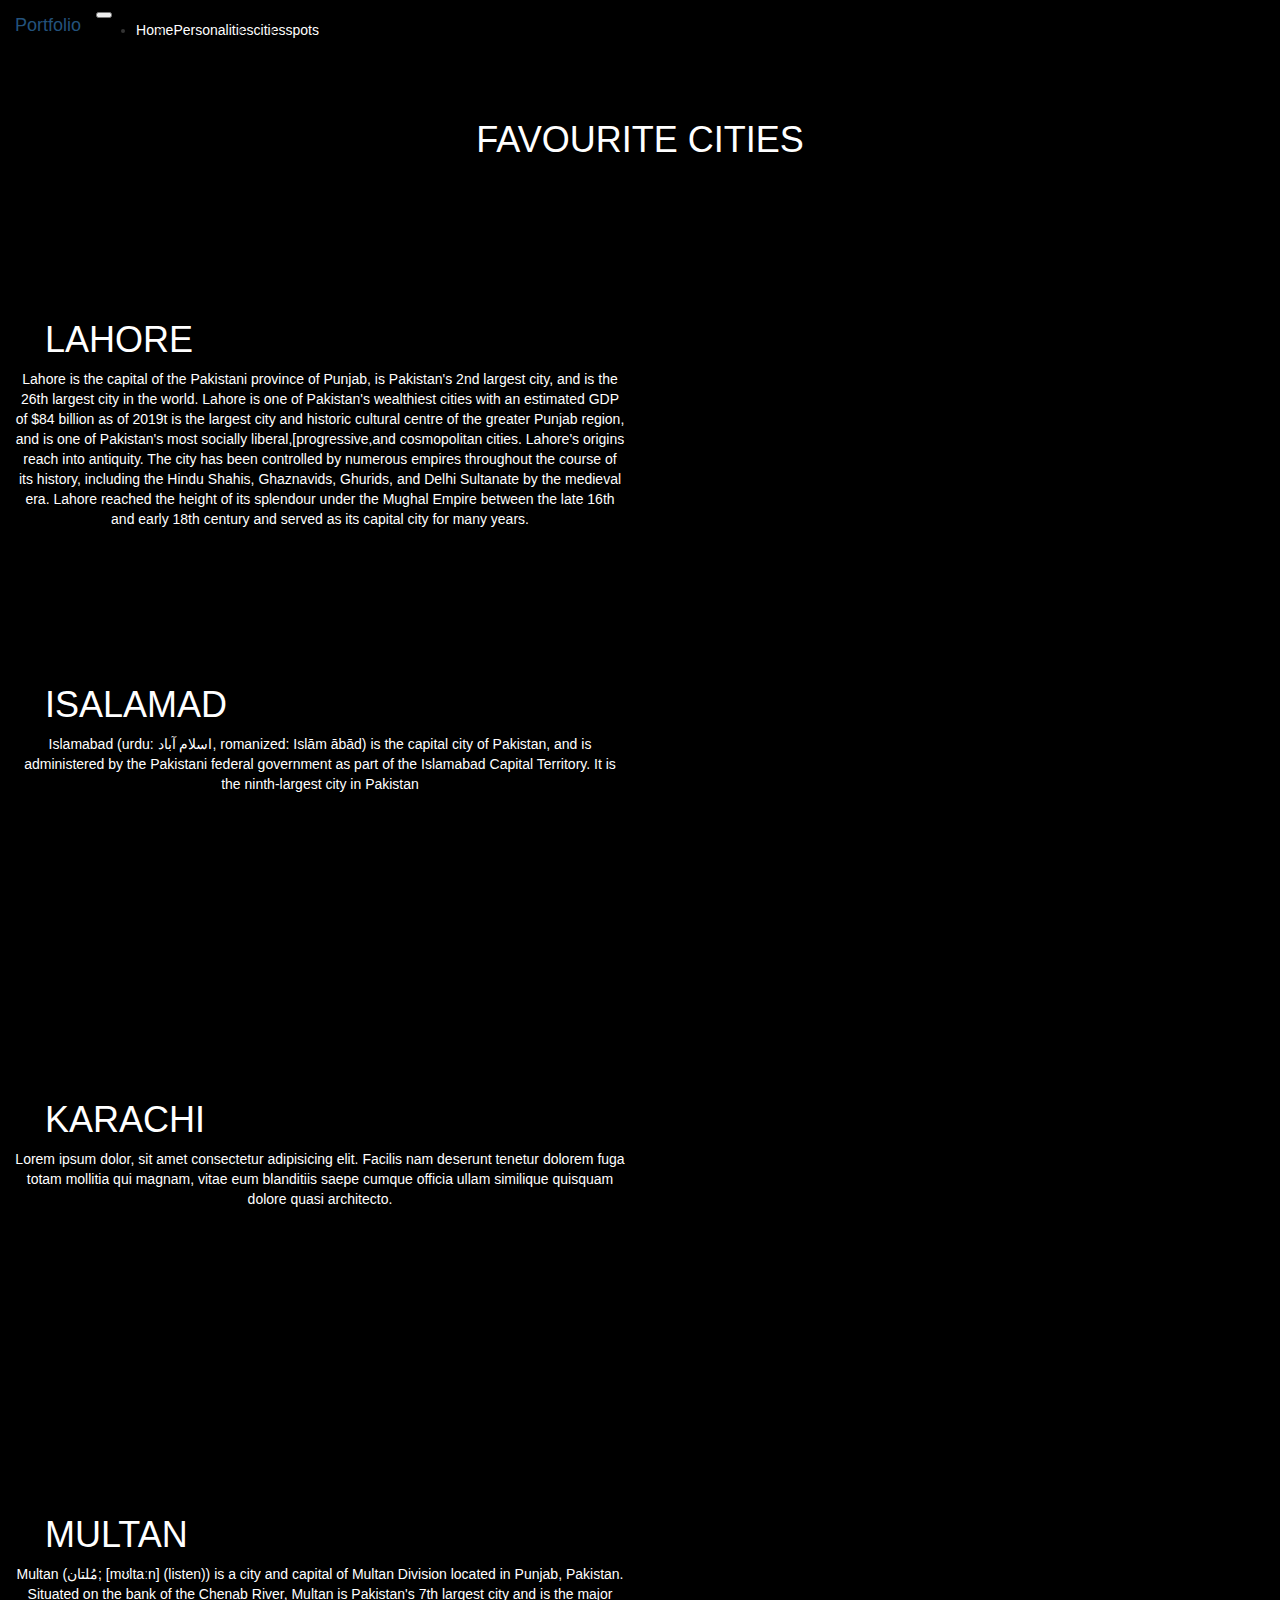
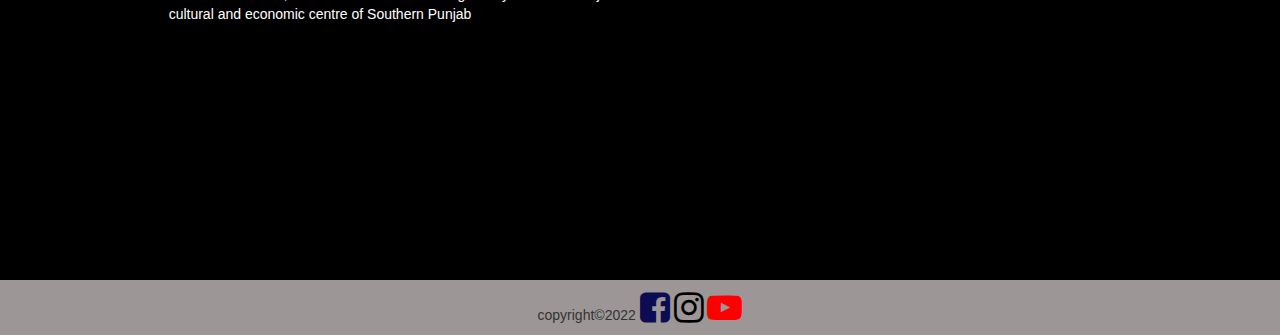
==== cities.html @ ba998890 "commit" ====
<!DOCTYPE html>
<html lang="en">
<head>
    <meta charset="UTF-8">
    <meta http-equiv="X-UA-Compatible" content="IE=edge">
    <meta name="viewport" content="width=device-width, initial-scale=1.0">
    <title>Maham</title>
    <link rel="stylesheet" href="https://cdnjs.cloudflare.com/ajax/libs/font-awesome/4.7.0/css/font-awesome.min.css">
    <link href="https://cdn.jsdelivr.net/npm/bootstrap@5.1.3/dist/css/bootstrap.min.css" rel="stylesheet" integrity="sha384-1BmE4kWBq78iYhFldvKuhfTAU6auU8tT94WrHftjDbrCEXSU1oBoqyl2QvZ6jIW3" crossorigin="anonymous">
    <link rel="stylesheet" href="style.css">
    <link rel="stylesheet" href="https://fonts.googleapis.com/css?family=Sofia">
    <link rel="stylesheet" href="https://maxcdn.bootstrapcdn.com/bootstrap/3.4.1/css/bootstrap.min.css">
    <script src="https://ajax.googleapis.com/ajax/libs/jquery/3.6.0/jquery.min.js"></script>
    <script src="https://maxcdn.bootstrapcdn.com/bootstrap/3.4.1/js/bootstrap.min.js"></script>
    

</head>
<body style="background-color: black;">

    
  <nav class="navbar navbar-expand-lg navbar-dark navbar-fixed-top" style="background-color:black ;">
    <a class="navbar-brand" href="#">Portfolio</a>
    <button class="navbar-toggler" type="button" data-toggle="collapse" data-target="#navbarNav" aria-controls="navbarNav" aria-expanded="false" aria-label="Toggle navigation">
      <span class="navbar-toggler-icon"></span>
    </button>
    <div class="collapse navbar-collapse" id="navbarNav">
      <ul class="navbar-nav">
        <li class="nav-item active">
          <a class="nav-link" href="index.html">Home <span class="sr-only">(current)</span></a>
        </li>
        <li class="nav-item">
          <a class="nav-link" href="personalitiess.html">Personalities</a>
        </li>
        <li class="nav-item">
          <a class="nav-link" href="cities.html">cities</a>
        </li>
        <li class="nav-item">
          <a class="nav-link" href="spots.html">spots</a>
        </li>
      </ul>
    </div>
  </nav>
       

<div class="container-fluid">
                 
        <h1 style="padding-top:100px;padding-bottom:50px;text-align:center;color: white;"> FAVOURITE CITIES</h1>
                       
       
       
                          
        <div class="row">
        
              

            <div class="col col-xl-6 col-lg-6 col-md-12  col-12 col-sm-12">
           <h1 style="padding-top:80px;padding-left:30px;color: white;">LAHORE</h1>
            <p style="text-align:center ;color: white;">Lahore is the capital of the Pakistani province of Punjab, is Pakistan's 2nd largest city, and is the 26th largest city in the world. Lahore is one of Pakistan's wealthiest cities with an estimated GDP of $84 billion as of 2019t is the largest city and historic cultural centre of the greater Punjab region, and is one of Pakistan's most socially liberal,[progressive,and cosmopolitan cities.

              Lahore's origins reach into antiquity. The city has been controlled by numerous empires throughout the course of its history, including the Hindu Shahis, Ghaznavids, Ghurids, and Delhi Sultanate by the medieval era. Lahore reached the height of its splendour under the Mughal Empire between the late 16th and early 18th century and served as its capital city for many years.</p>
    
        </div>

<div class="col col-xl-6 col-lg-6 col-md-12  col-12 col-sm-12" style="text-align: center;">

    <iframe width="450" height="360" src="https://www.youtube.com/embed/R_t0qhgpB5I" title="YouTube video player" frameborder="0" allow="accelerometer; autoplay; clipboard-write; encrypted-media; gyroscope; picture-in-picture" allowfullscreen></iframe>

</div>
        
<div class="col col-xl-6 col-lg-6 col-md-12  col-12 col-sm-12">
    <h1 style="padding-top:80px;padding-left:30px;color: white;">ISALAMAD</h1>
     <p style="text-align:center ;color: white;">Islamabad (urdu: اسلام آباد, romanized: Islām ābād) is the capital city of Pakistan, and is administered by the Pakistani federal government as part of the Islamabad Capital Territory. It is the ninth-largest city in Pakistan</p>

 </div>

<div class="col col-xl-6 col-lg-6 col-md-12  col-12 col-sm-12" style="text-align: center; padding-top: 50px;">

    <iframe width="450" height="360" src="https://www.youtube.com/embed/7_WuTK9fH9Y" title="YouTube video player" frameborder="0" allow="accelerometer; autoplay; clipboard-write; encrypted-media; gyroscope; picture-in-picture" allowfullscreen></iframe>



</div>

<div class="col col-xl-6 col-lg-6 col-md-12  col-12 col-sm-12">
    <h1 style="padding-top:80px;padding-left:30px;color: white;">KARACHI</h1>
     <p style="text-align:center ;color: white;">Lorem ipsum dolor, sit amet consectetur adipisicing elit. Facilis nam deserunt tenetur dolorem fuga totam mollitia qui magnam, vitae eum blanditiis saepe cumque officia ullam similique quisquam dolore quasi architecto.</p>

 </div>

<div class="col col-xl-6 col-lg-6 col-md-12  col-12 col-sm-12" style="text-align: center;padding-top: 50px;">

    <iframe width="450" height="360" src="https://www.youtube.com/embed/yJeyA6_pE1E" title="YouTube video player" frameborder="0" allow="accelerometer; autoplay; clipboard-write; encrypted-media; gyroscope; picture-in-picture" allowfullscreen></iframe>

</div>
<div class="col col-xl-6 col-lg-6 col-md-12  col-12 col-sm-12">
    <h1 style="padding-top:80px;padding-left:30px;color: white;">MULTAN</h1>
     <p style="text-align:center ;color: white;">Multan (مُلتان; [mʊltaːn] (listen)) is a city and capital of Multan Division located in Punjab, Pakistan. Situated on the bank of the Chenab River, Multan is Pakistan's 7th largest city and is the major cultural and economic centre of Southern Punjab</p>

 </div>

<div class="col col-xl-6 col-lg-6 col-md-12  col-12 col-sm-12" style="text-align: center;padding-top: 50px;padding-bottom: 50px;">

<iframe width="450" height="360" src="https://www.youtube.com/embed/eK9o44XvOms" title="YouTube video player" frameborder="0" allow="accelerometer; autoplay; clipboard-write; encrypted-media; gyroscope; picture-in-picture" allowfullscreen></iframe>

</div>
         
      
            
    </div>
</div>
    
    
    <div class="footer" style="background-color: rgb(156, 150, 150);padding: 10px; text-align: center;">
        
     <span style="text-align:center;">copyright&copy;2022</span>
    <a href="https://www.facebook.com/"><i class="fa fa-facebook-square" style="font-size:35px;color:rgb(12, 12, 82);"></i></a>
    <a href="https://www.instagram.com/accounts/login/"><i class="fa fa-instagram" style="font-size:35px;color:black;"></i></a>
    <a href="https://www.youtube.com/"><i class="fa fa-youtube-play" style="font-size:35px;color:red;" href="https://www.google.com/"></i></a>
    </div>
    
    
              
                
              
    
                    
    
    
                       
     
     
      
        
    
    
    
    
       <script src="https://cdn.jsdelivr.net/npm/@popperjs/core@2.10.2/dist/umd/popper.min.js" integrity="sha384-7+zCNj/IqJ95wo16oMtfsKbZ9ccEh31eOz1HGyDuCQ6wgnyJNSYdrPa03rtR1zdB" crossorigin="anonymous"></script>
    <script src="https://cdn.jsdelivr.net/npm/bootstrap@5.1.3/dist/js/bootstrap.min.js" integrity="sha384-QJHtvGhmr9XOIpI6YVutG+2QOK9T+ZnN4kzFN1RtK3zEFEIsxhlmWl5/YESvpZ13" crossorigin="anonymous"></script>
    
    
</body>
</html>
---- style.css ----
.nav-link{

   
   color:white;
 }
  
  .intro{
    color: white;
    font-size: 35px;
     padding-left: 120px;
     padding-top: 100px;
  }
  .skill h2{
    color: white;
font-size: 17px;
  }
  .skill1
  {
    max-height: 300px;
  }
  
 
  
  
 
  .p1
  {
  
    background-color: white;
    border-radius: 30px;
   margin: 10px;
   padding: 10px;
   max-height: 500px;
   

  }
  .image img{
    margin: 10px;
    width: 80%;
   height: 200px;
    border-radius: 10px;
 
   
  }
  .row
  {
    display: flex;
   flex-direction: row;
   flex-wrap: wrap;
   justify-content: space-evenly;
  }
  .button {
    background-color: #7f71c0;
    border:solid;
    color: white;
    padding: 10px;
    text-align: center;
    text-decoration:none;
    display: inline-block;
    border-radius: 10px;
   
    font-size: 16px;
    margin: 4px 2px;
    cursor: pointer;
  }
  .button2 {
    background-color: #1a0f4b;
    border:none;
    border-radius: 8px;
    color: white;
    padding: 10px;
    text-align: center;
    text-decoration:none;
    border-radius: 10px;
    
   
    font-size: 16px;
    margin: 4px 2px;
    
  }
 
   .port
   {

    padding:0px;
     margin: 0px;
   }

  }
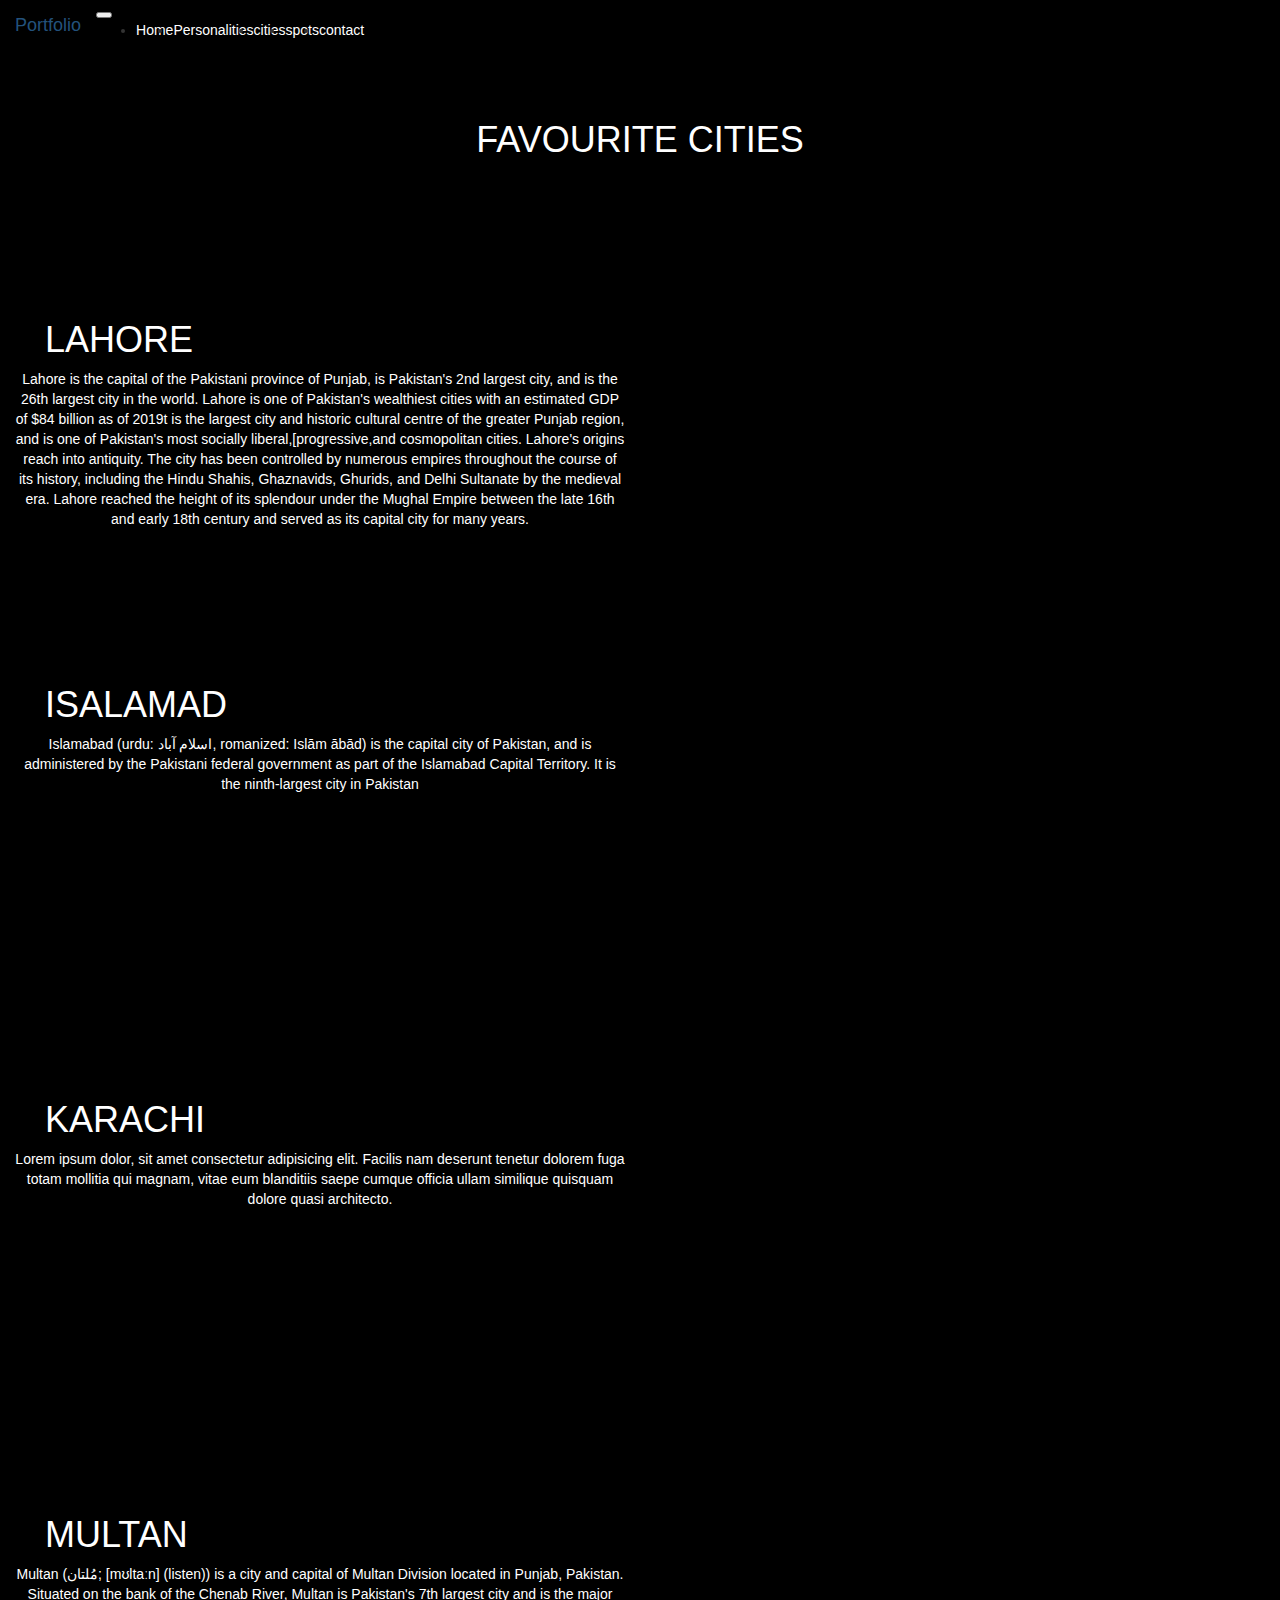
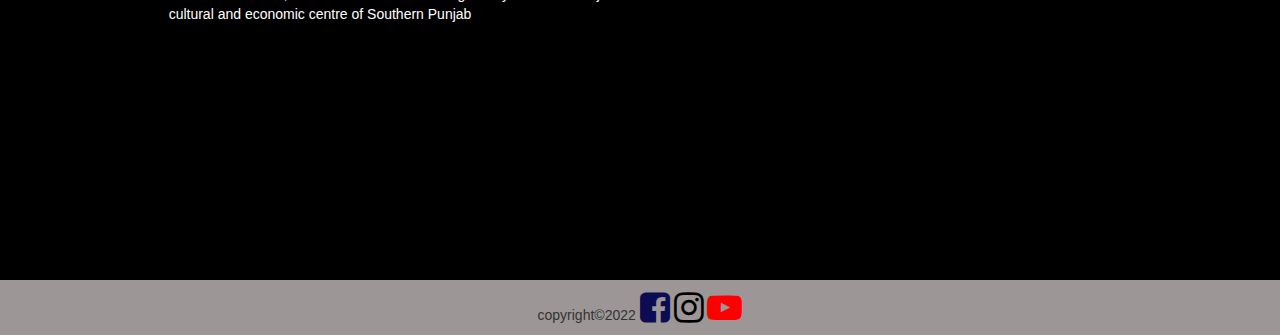
==== commit f644def8: "commit" ====
--- a/cities.html
+++ b/cities.html
@@ -36,6 +36,9 @@
         </li>
         <li class="nav-item">
           <a class="nav-link" href="spots.html">spots</a>
+        </li>
+        <li class="nav-item">
+          <a class="nav-link" href="contact.html">contact</a>
         </li>
       </ul>
     </div>
